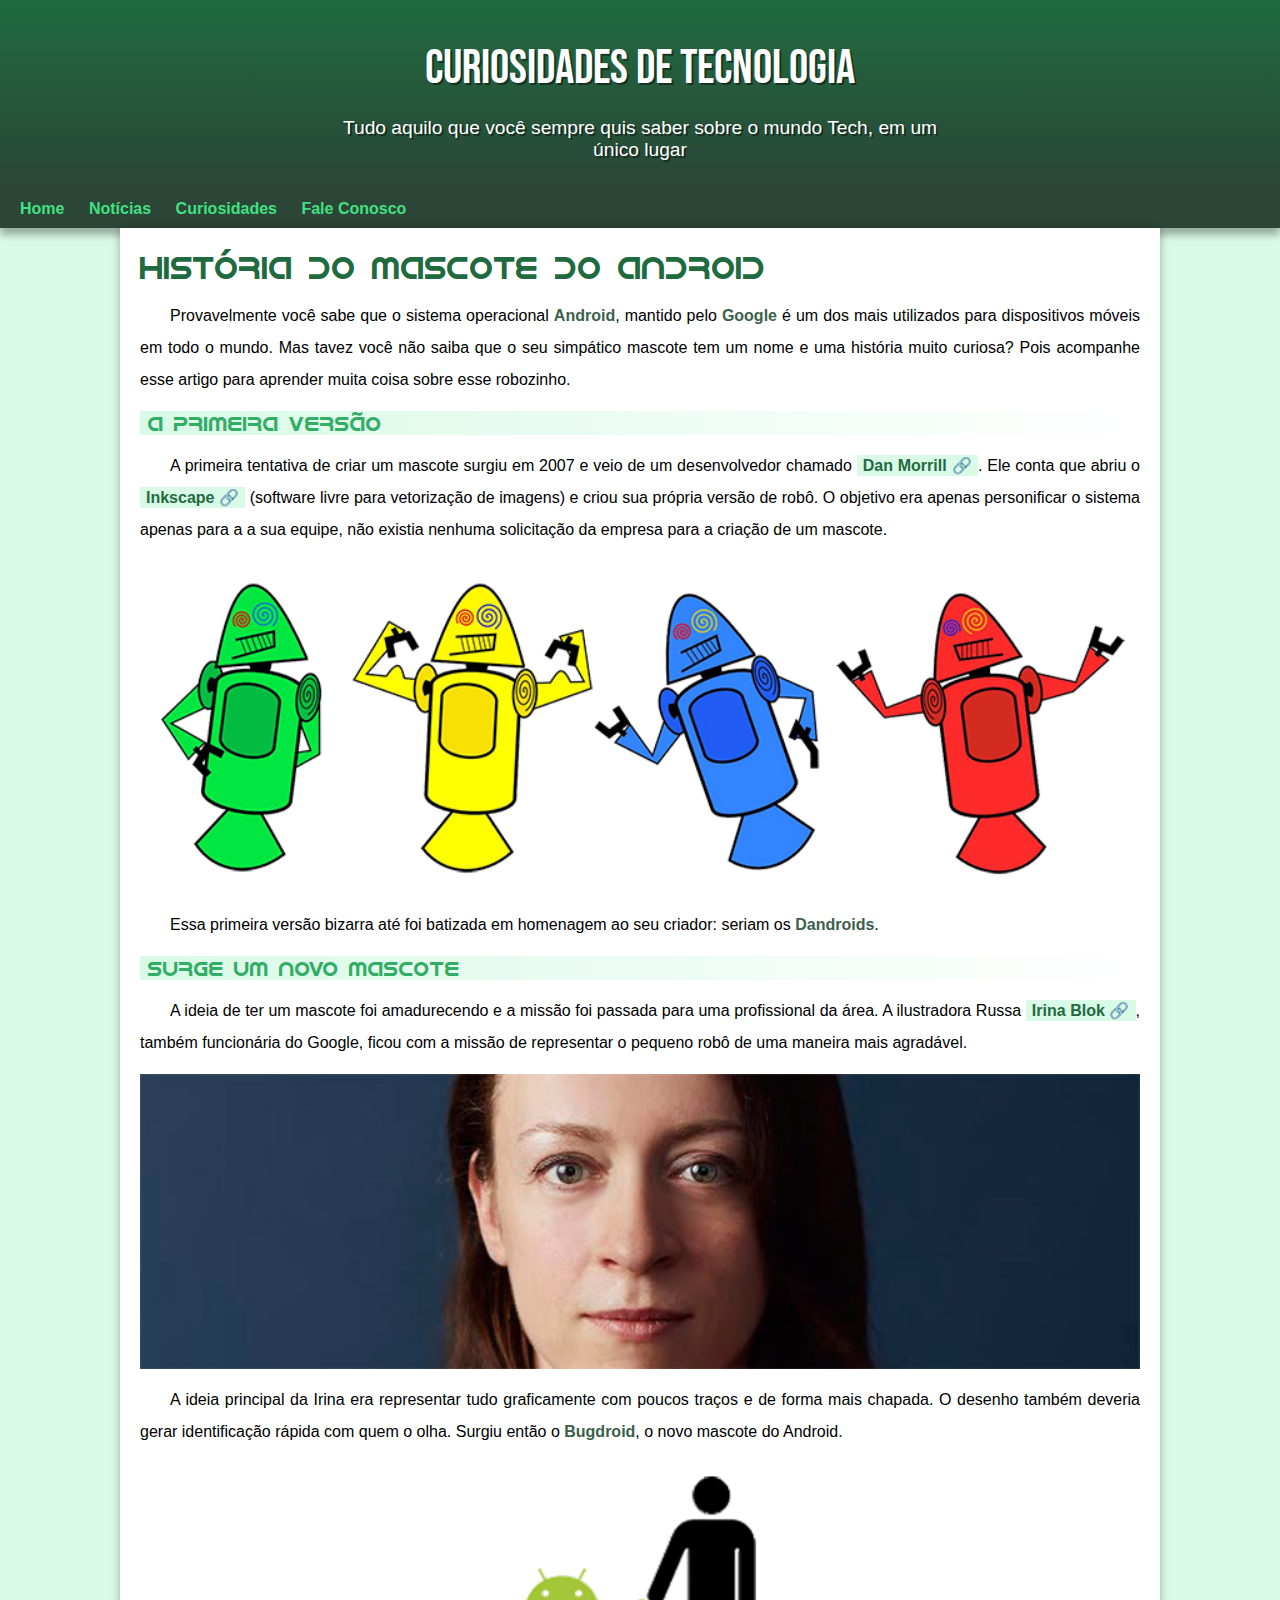
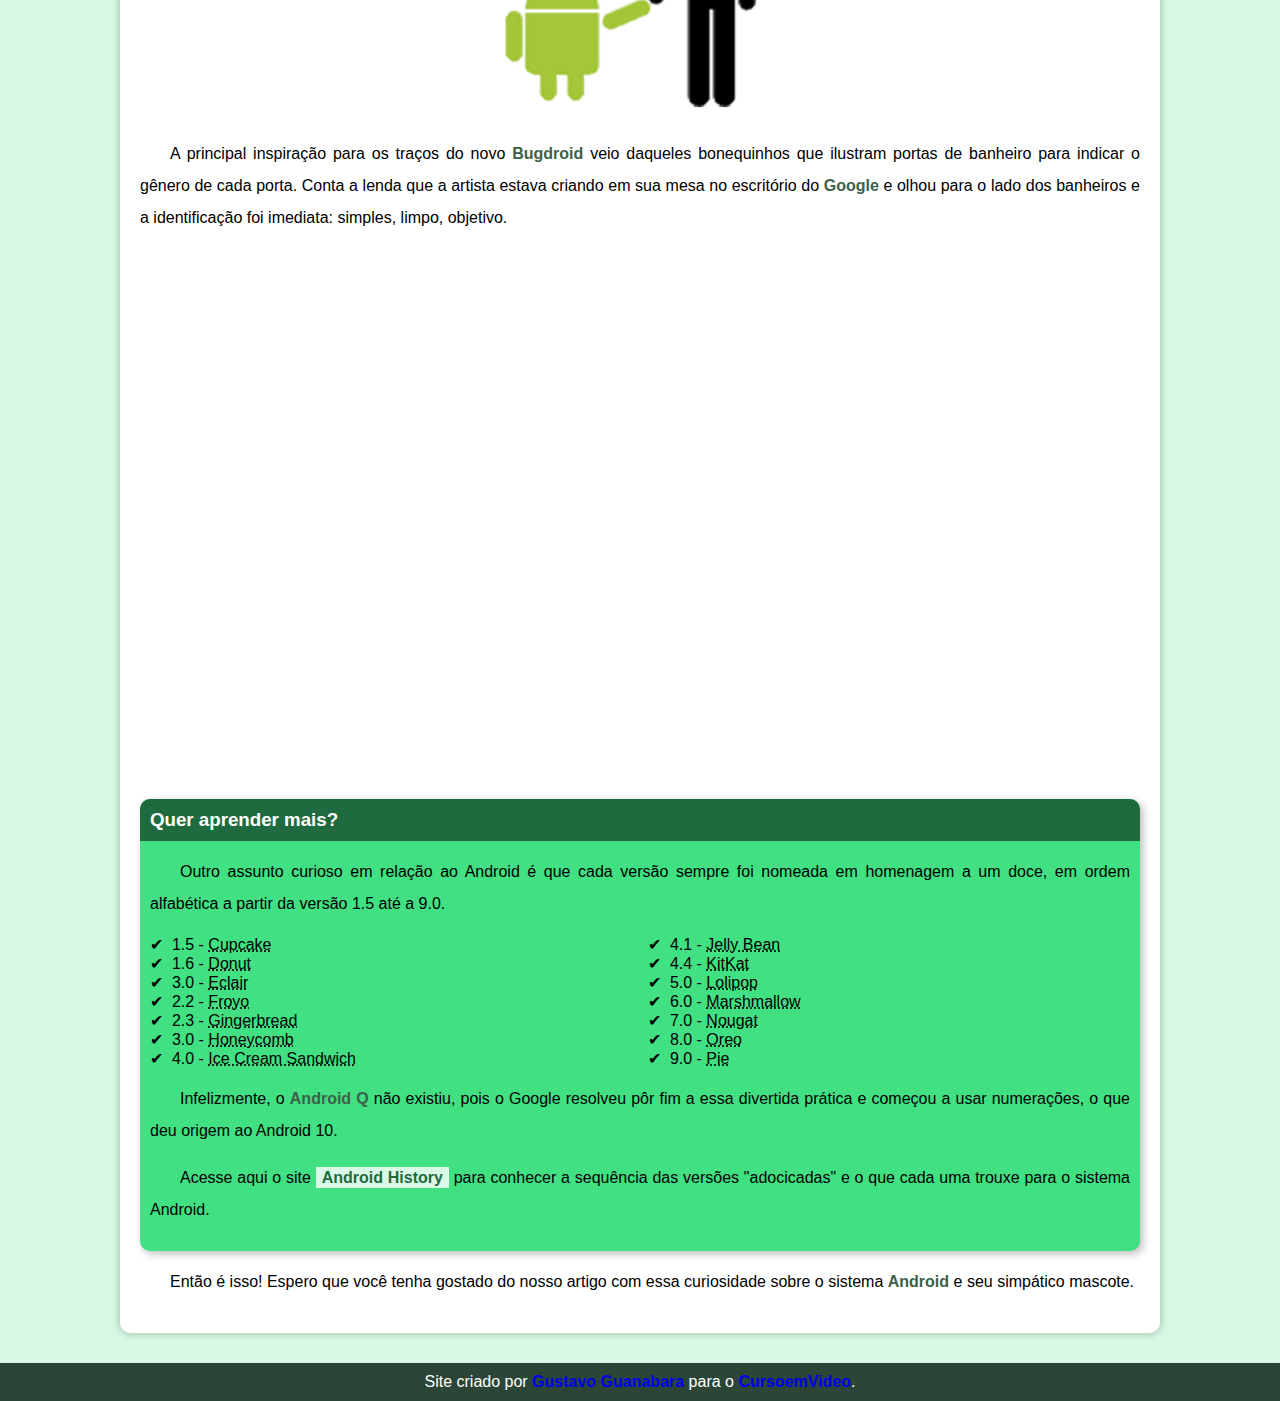
==== index.html @ 0bec4502 "Corrigindo arquivo" ====
<html lang="pt-br">
<head>
    <meta charset="UTF-8">
    <meta http-equiv="X-UA-Compatible" content="IE=edge">
    <meta name="viewport" content="width=device-width, initial-scale=1.0">
    <title>Android</title>
    <link rel="stylesheet" href="style/style.css">
    <link rel="shortcut icon" href="imagens/favicon.ico" type="image/x-icon">
</head>
<body>
    <header>
        <h1>Curiosidades de Tecnologia</h1>
        <p>Tudo aquilo que você sempre quis saber sobre o mundo Tech, em um único lugar</p>
    </header>
    <nav>
            <a href="#">Home</a>
            <a href="#">Notícias</a>
            <a href="#">Curiosidades</a>
            <a href="#">Fale Conosco</a>
    </nav>    
    <main>
        <article>
            <h1>
                História do Mascote do Android
            </h1>

            <p>
                Provavelmente você sabe que o sistema operacional <strong>Android</strong>, mantido pelo <strong>Google</strong> é um dos mais utilizados para dispositivos móveis em todo o mundo. Mas tavez você não saiba que o seu simpático mascote tem um nome e uma história muito curiosa? Pois acompanhe esse artigo para aprender muita coisa sobre esse robozinho.
            </p>

            <h2>
                A primeira versão
            </h2>

            <p>
                A primeira tentativa de criar um mascote surgiu em 2007 e veio de um desenvolvedor chamado <a href="https://androidcommunity.com/dan-morrill-shows-us-the-android-mascot-that-almost-was-20130103/" target="_blank" class="externo">Dan Morrill</a>. Ele conta que abriu o <a href="https://inkscape.org/pt-br/" target="_blank" class="externo">Inkscape</a> (software livre para vetorização de imagens) e criou sua própria versão de robô. O objetivo era apenas personificar o sistema apenas para a a sua equipe, não existia nenhuma solicitação da empresa para a criação de um mascote.
            </p>

            <picture>
                <source media="(max-width: 670px)" srcset="imagens/dan-droids-pq.png">
                <img src="imagens/dan-droids.png" alt="primeiro mascote do android">
            </picture>

            <p>
                Essa primeira versão bizarra até foi batizada em homenagem ao seu criador: seriam os <strong>Dandroids</strong>.
            </p>
            <h2>
    
                Surge um novo mascote
            </h2>

            <p>
                A ideia de ter um mascote foi amadurecendo e a missão foi passada para uma profissional da área. A ilustradora Russa <a href="https://www.irinablok.com/android" target="_blank" class="externo">Irina Blok</a>, também funcionária do Google, ficou com a missão de representar o pequeno robô de uma maneira mais agradável.
            </p>
            
            <picture>
                <source media="(max-width: 670px)" srcset="imagens/irina-blok-pq.jpg">
                <img src="imagens/irina-blok.jpg" alt="primeiro mascote do android">
            </picture>
            

            <p>
                A ideia principal da Irina era representar tudo graficamente com poucos traços e de forma mais chapada. O desenho também deveria gerar identificação rápida com quem o olha. Surgiu então o <strong>Bugdroid</strong>, o novo mascote do Android.
            </p>

            <img class="pequena" src="imagens/bugdroid.png" alt="">

            <p>
                A principal inspiração para os traços do novo <strong>Bugdroid</strong> veio daqueles bonequinhos que ilustram portas de banheiro para indicar o gênero de cada porta. Conta a lenda que a artista estava criando em sua mesa no escritório do <strong>Google</strong> e olhou para o lado dos banheiros e a identificação foi imediata: simples, limpo, objetivo.
            </p>

            <div class="video">
                <iframe width="560" height="315" src="https://www.youtube.com/embed/l2UDgpLz20M" title="YouTube video player" frameborder="0" allow="accelerometer; autoplay; clipboard-write; encrypted-media; gyroscope; picture-in-picture" allowfullscreen></iframe>
            </div>
            
            <aside>
                <h3>
                    Quer aprender mais?
                </h3>
                <p>
                    Outro assunto curioso em relação ao Android é que cada versão sempre foi nomeada em homenagem a um doce, em ordem alfabética a partir da versão 1.5 até a 9.0.
                </p>

                <ul>
                    <li>
                        1.5 - <abbr title="Bolo de Copo">Cupcake</abbr>
                    </li>
                    <li>
                        1.6 - <abbr title="Rosquinha">Donut</abbr>
                    </li>
                    <li>
                        3.0 - <abbr title="Bomba">Eclair</abbr>
                    </li>
                    <li>
                        2.2 - <abbr title="Iorgute Congelado">Froyo</abbr>
                    </li>
                    <li>
                        2.3 - <abbr title="Biscoito de Gengibre">Gingerbread</abbr>
                    </li>
                    <li>
                        3.0 - <abbr title="Favo de Mel">Honeycomb</abbr>
                    </li>
                    <li>
                        4.0 - <abbr title="Sanduiche de Sorvete">Ice Cream Sandwich</abbr>
                    </li>
                    <li>
                        4.1 - <abbr title="Jujuba">Jelly Bean</abbr>
                    </li>
                    <li>
                        4.4 - <abbr title="KitKat">KitKat</abbr>
                    </li>
                    <li>
                        5.0 - <abbr title="Pirulito">Lolipop</abbr>
                    </li>
                    <li>
                        6.0 - <abbr title="Marshmallow">Marshmallow</abbr>
                    </li>
                    <li>
                        7.0 - <abbr title="Torrone">Nougat</abbr>
                    </li>
                    <li>
                        8.0 - <abbr title="Oreo">Oreo</abbr>
                    </li>
                    <li>
                        9.0 - <abbr title="Torta">Pie</abbr>
                    </li>
                </ul>

                <p>
                    Infelizmente, o <strong>Android Q</strong> não existiu, pois o Google resolveu pôr fim a essa divertida prática e começou a usar numerações, o que deu origem ao Android 10.
                </p>

                <p>
                    Acesse aqui o site <a href="https://www.androidauthority.com/history-android-os-name-789433/" target="_blank">Android History</a> para conhecer a sequência das versões "adocicadas" e o que cada uma trouxe para o sistema Android.
                </p>
            </aside>
            <p>
                Então é isso! Espero que você tenha gostado do nosso artigo com essa curiosidade sobre o sistema <strong>Android</strong> e seu simpático mascote.
            </p>
            
            </article> 
    </main>
    <footer>
        <p>Site criado por <a href="https://gustavoguanabara.github.io/" target="_blank">Gustavo Guanabara</a> para o <a href="https://youtube.com/cursoemvideo" target="_blank">CursoemVideo</a>.</p>
    </footer>
</body>
</html>
---- style/style.css ----
@charset "UTF-8";

@import url('https://fonts.googleapis.com/css2?family=Bebas+Neue&display=swap');

@font-face {
    font-family: 'Android';
    src: url('../fontes/idroid.otf') format('opentype');
    font-weight: normal;
    font-style: normal;
}

:root{
    --cor0:#D9FAE7;
    --cor1:#41E083;
    --cor2:#32AD66;
    --cor3:#1F6B3F;
    --cor4:#3C614B;
    --cor5:#2B4536;

    --fonte-padrao: Arial, Verdana, Helvetica, Sans-Serif;
    --fonte-destaque: 'Bebas Neue', cursive;
    --fonte-android: 'Android', cursive;
}

*{
    margin: 0;
    padding: 0;
}

body{
    background-color: var(--cor0);
    font-family: var(--fonte-padrao);
}

a.externo::after{
    content: '\00A0\1F517';
}

header{
    background-image: linear-gradient( to bottom, var(--cor3), var(--cor5));
    min-height: 150px;
    text-align: center;
    padding-top: 40px;
    text-shadow: 2px 2px 0px rgba(0, 0, 0, 0.459);
}

header > h1{
    color: #FFF;
    font-family: var(--fonte-destaque);
    font-size: 3em;
    margin-bottom: 20px;
    font-weight: normal;
}

header p{
    font-family: var(--fonte-padrao);
    color: #FFF;
    font-size: 1.2em;
    max-width: 600px;
    margin: auto;
    padding-right: 2px;
    padding-left: 2px;
    padding-bottom: 15px;
    
}

nav{
    background-color: var(--cor5);
    padding: 10px;
    box-shadow: 0px 7px 7px rgba(0, 0, 0, 0.3);
    
}

nav a{
    text-decoration: none;
    color: var(--cor1);
    font-weight: bold;
    padding: 10px;  
    border-radius: 5px; 
    transition-duration: 0.5s; 
}

nav a:hover{
    background-color: var(--cor3);   
    color: var(--cor0); 
}

main{
    background-color: #FFF;
    min-width: 300px;
    max-width: 1000px;
    margin: auto;
    margin-bottom: 30px;
    padding: 20px;
    box-shadow: 0px 0px 10px rgba(0, 0, 0, 0.3);
    border-bottom-left-radius: 10px;
    border-bottom-right-radius: 10px;
    
}

main img{

    width: 100%;
}

main img.pequena{
    max-width: 400px;
    display: block;
    margin: auto;
}

main h1{
    color: var(--cor3);
    font-family: var(--fonte-android);
    font-weight: normal;
}

main h2{
    font-family: var(--fonte-android);
    color: var(--cor2);
    font-size: 1.3em;
    background-image: linear-gradient(to right, var(--cor0), transparent);
    text-indent: 8px;
    font-weight: normal;
}

main p {
    margin: 15px 0px;
    text-align: justify;
    text-indent: 30px;
    line-height: 2em;
    font-size: 1em;
}

main strong{
    color: var(--cor4);
    font-weight: bolder;    
}

main a {
    text-decoration: none;
    font-weight: bold;
    color: var(--cor3);
    background-color: var(--cor0);
    padding: 2px 6px;
}

main a:hover{
    text-decoration: underline;
    color: var(--cor2);
}

div.video {
    margin: 0px -20px 30px -20px;
    padding: 20px;
    padding-bottom: 50%;
    position: relative;
}

div.video > iframe{
    position: absolute;
    top: 5%;
    left: 5%;
    width: 90%;
    height: 90%;
}

aside {    
    background-color: var(--cor1);
    padding: 10px;
    border-radius: 10px;
    box-shadow: 3px 3px 8px rgba(0, 0, 0, 0.26);
    margin-top: 30px;
}

aside h3{
    background-color: var(--cor3);
    padding: 10px; 
    color: #FFF;   
    margin: -10px -10px 0px -10px;
    border-radius: 10px 10px 0px 0px;
}

aside > ul {
    list-style-type: '\2714\00A0';
    list-style-position: inside;
    columns: 2;
}

footer{
    background-color: var(--cor5);
    color: #FFF;
    text-align: center;
    text-decoration: none;
    padding: 10px;
}

footer a{
    text-decoration: none;
    font-weight: bold;
}
footer a:visited{
    color: #FFF;   
    
}
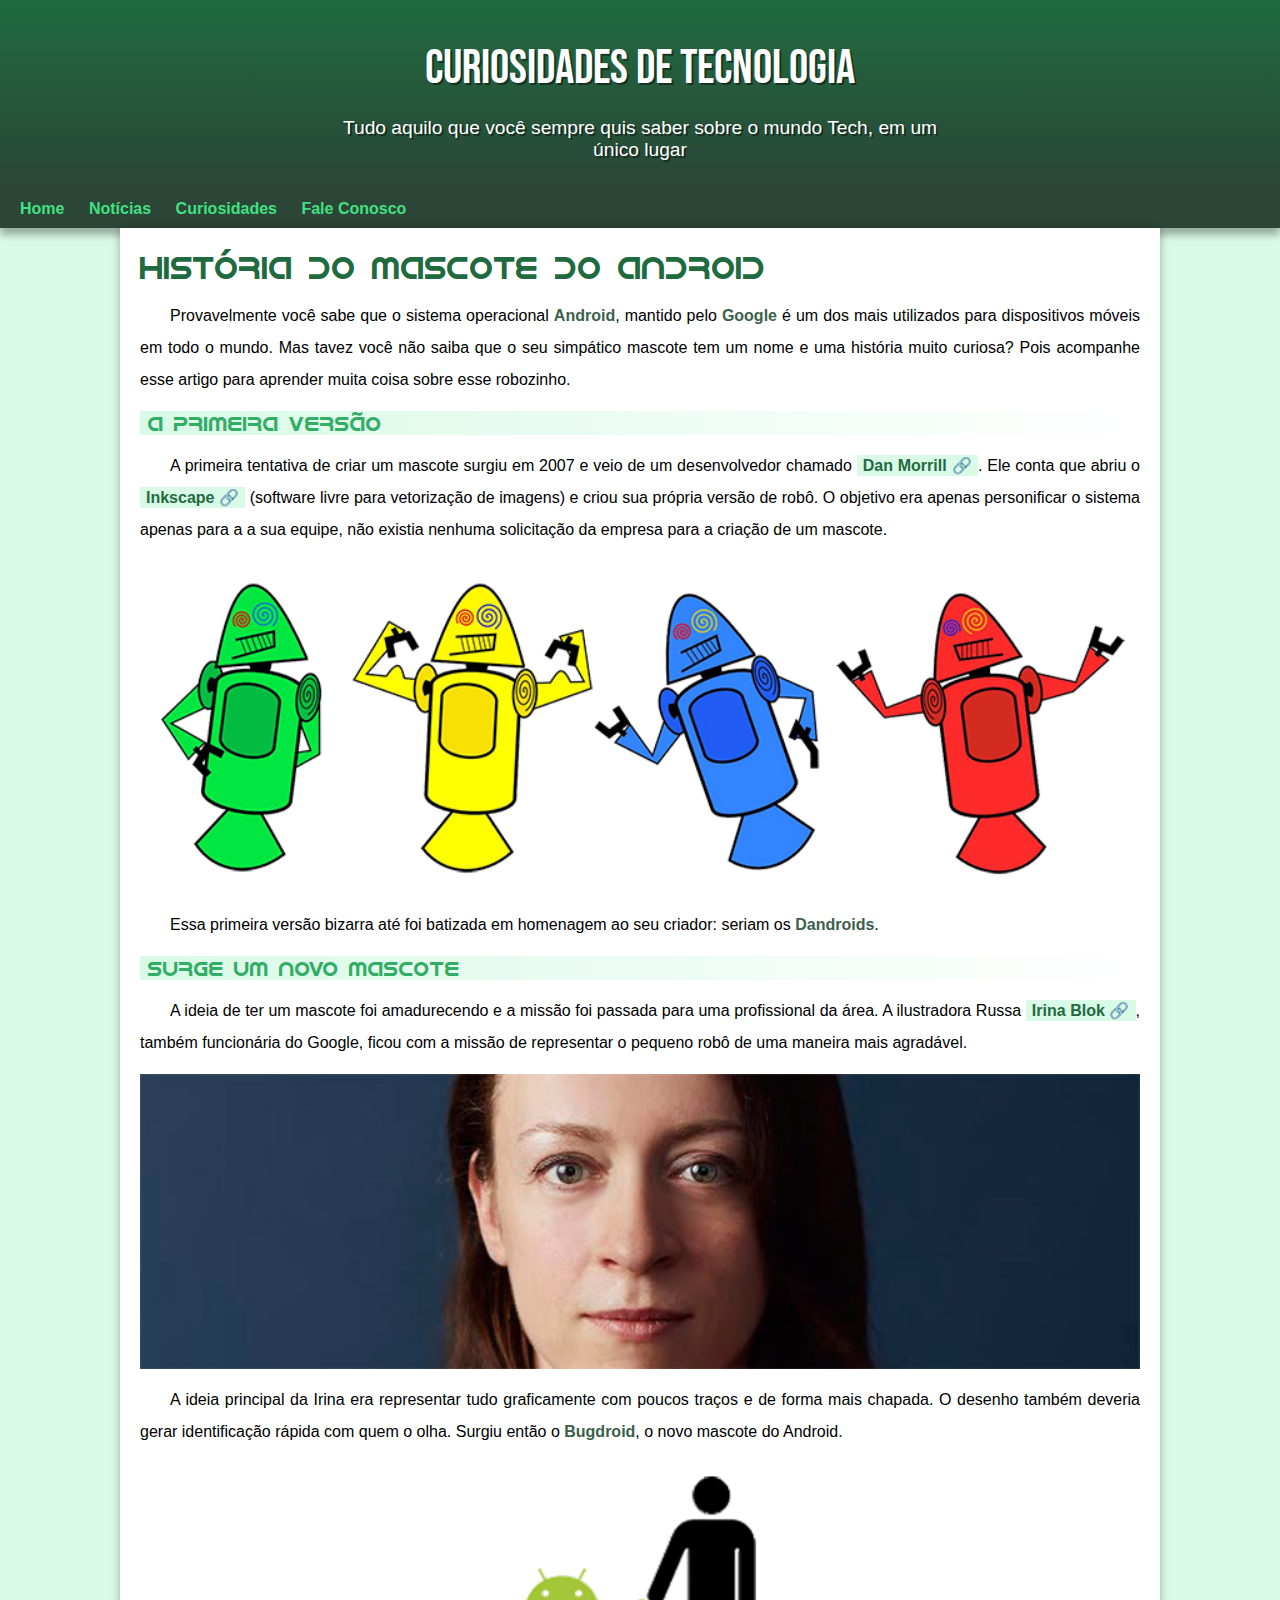
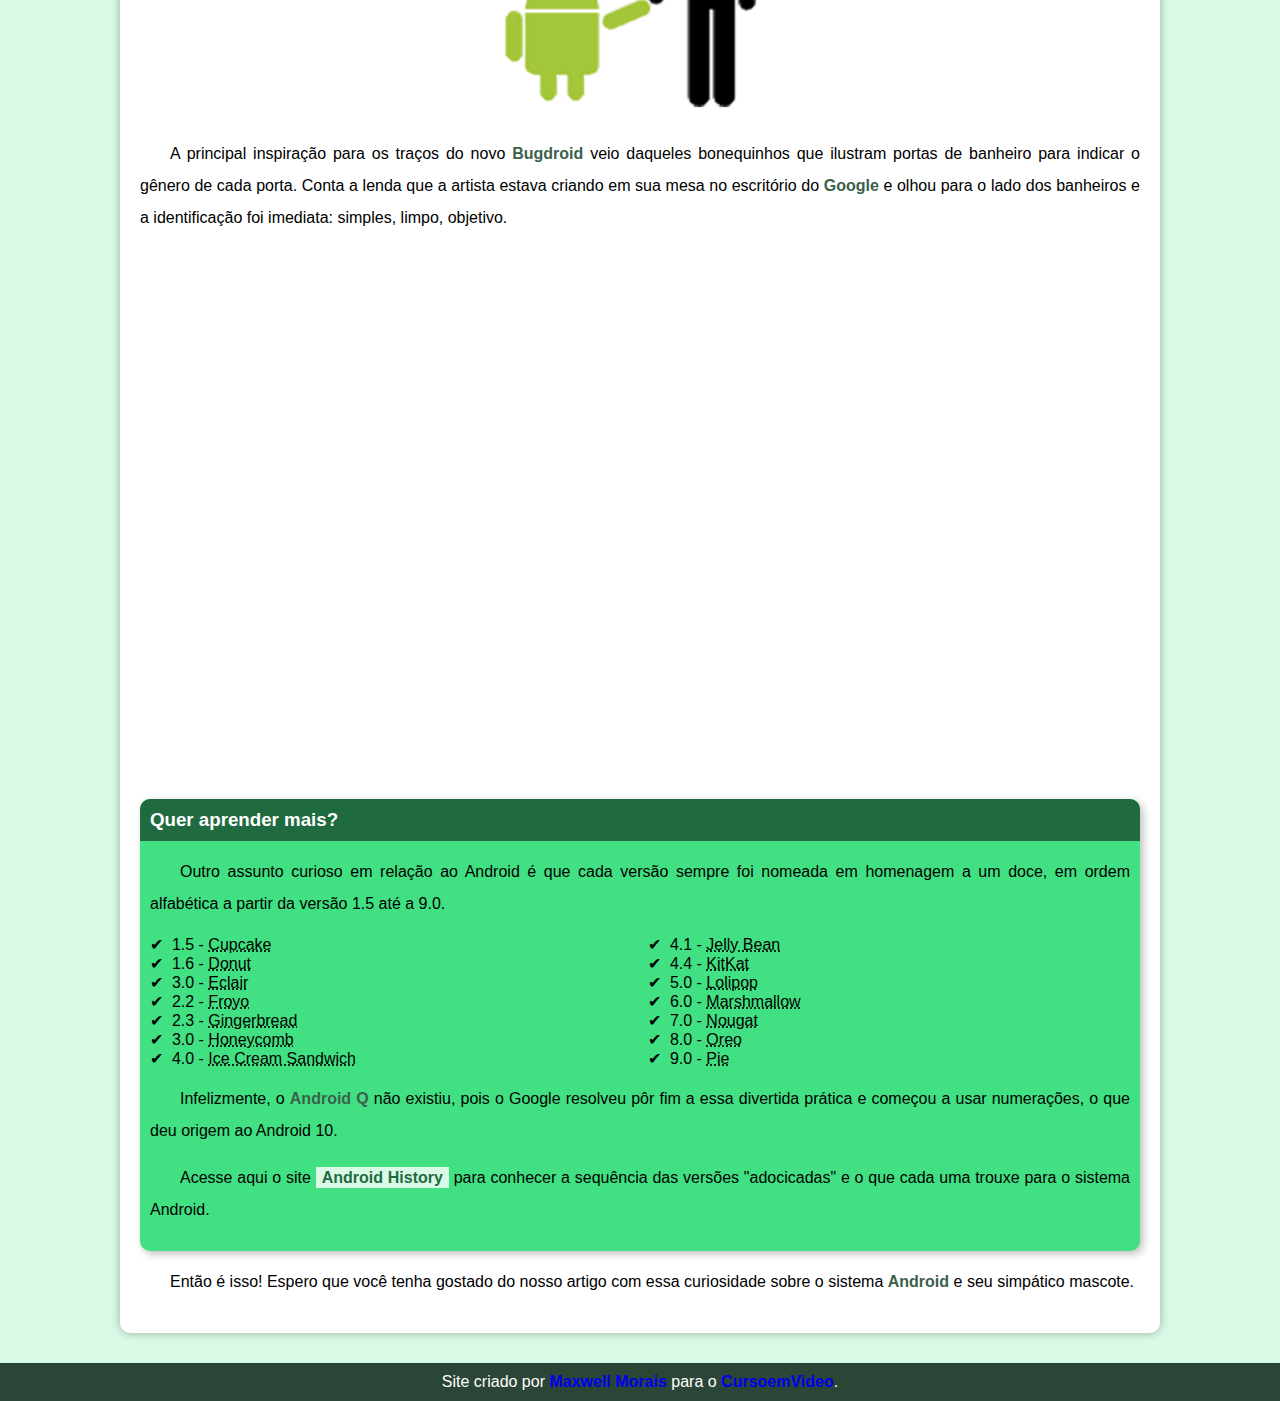
==== commit 725a3628: "Atualizei o reodapé" ====
--- a/index.html
+++ b/index.html
@@ -141,7 +141,7 @@
             </article> 
     </main>
     <footer>
-        <p>Site criado por <a href="https://gustavoguanabara.github.io/" target="_blank">Gustavo Guanabara</a> para o <a href="https://youtube.com/cursoemvideo" target="_blank">CursoemVideo</a>.</p>
+        <p>Site criado por <a href="https://maxwellmorais.github.io/" target="_blank">Maxwell Morais</a> para o <a href="https://youtube.com/cursoemvideo" target="_blank">CursoemVideo</a>.</p>
     </footer>
 </body>
 </html>